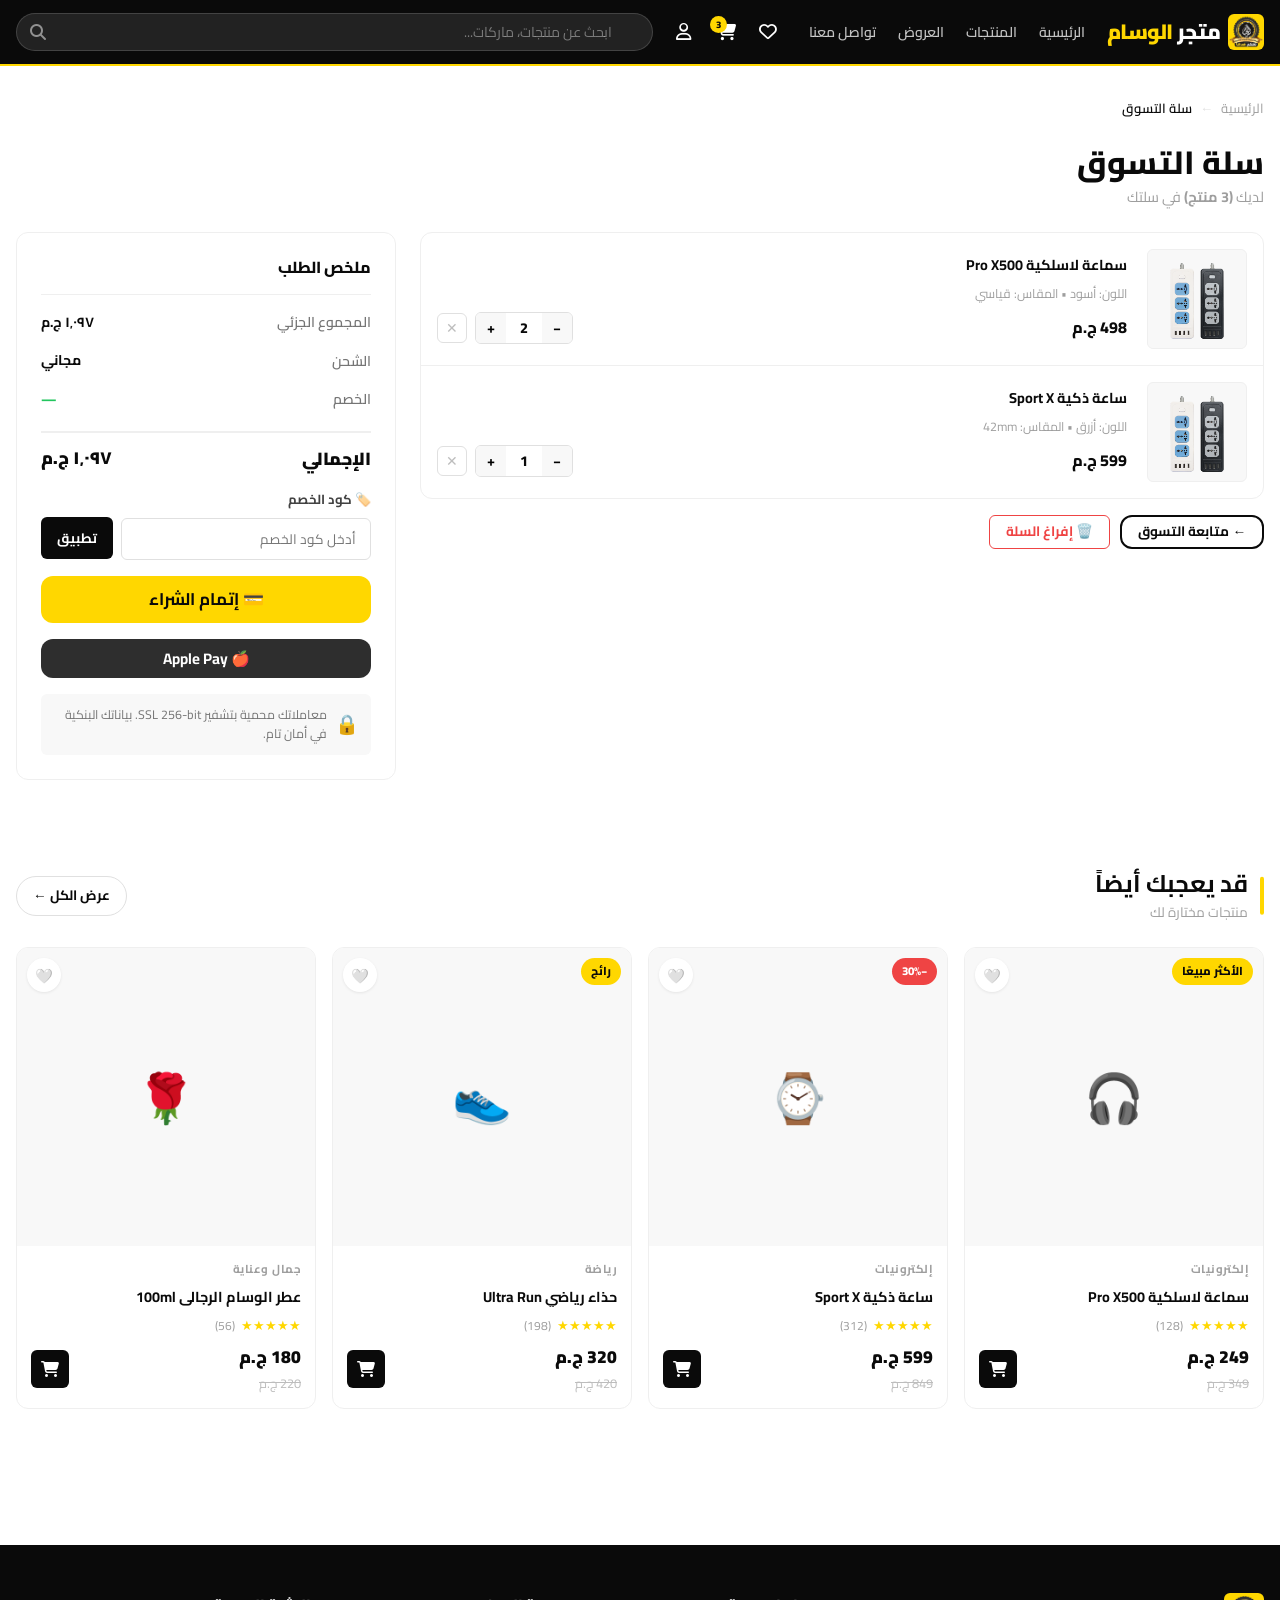
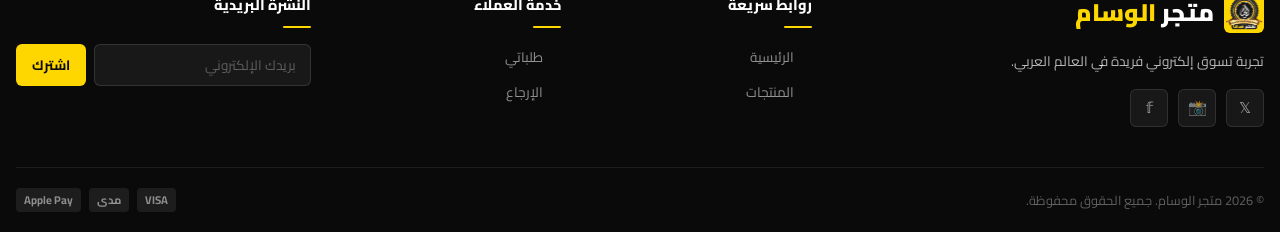
==== cart.html @ aad3b5bc "update" ====
<!DOCTYPE html>
<html lang="ar" dir="rtl">
<head>
  <meta charset="UTF-8" />
  <meta name="viewport" content="width=device-width, initial-scale=1.0" />
  <meta name="description" content="سلة التسوق - متجر الوسام" />
  <title>سلة التسوق | متجر الوسام</title>
  <link rel="preconnect" href="https://fonts.googleapis.com" />
  <link rel="preconnect" href="https://fonts.gstatic.com" crossorigin />
  <link href="https://fonts.googleapis.com/css2?family=Cairo:wght@400;600;700;800;900&display=swap" rel="stylesheet" />
  <!-- icons -->
  <link rel="stylesheet" href="https://cdnjs.cloudflare.com/ajax/libs/font-awesome/6.7.2/css/all.min.css">

  <link rel="stylesheet" href="css/style.css" />
</head>
<body>
<img src="./image/" alt="">

  <!-- NAVBAR -->
  <nav class="navbar" role="navigation" aria-label="التنقل الرئيسي">
    <div class="navbar-inner">
      <div class="navbar-row1">
        <button class="hamburger-btn" aria-label="فتح القائمة" aria-expanded="false"><span></span><span></span><span></span></button>
        <a href="index.html" class="navbar-logo"><div class="logo-icon"><img src="./image/ELWSAM-LOGO2020.png" alt=""></div><span class="logo-text">متجر <span>الوسام</span></span></a>
        <div class="navbar-links">
          <a href="index.html">الرئيسية</a>
          <a href="products.html">المنتجات</a>
          <a href="#">العروض</a>
          <a href="#">تواصل معنا</a>
        </div>
        <div class="navbar-actions">
          <a href="wishlist.html" class="nav-icon-btn" aria-label="المفضلة"><i class="far fa-heart"></i><span class="nav-badge wishlist-count" style="display:none">0</span></a>
          <a href="cart.html" class="nav-icon-btn" aria-label="السلة"><i class="fas fa-shopping-cart"></i><span class="nav-badge cart-count" style="display:none">0</span></a>
          <a href="login.html" class="nav-icon-btn" aria-label="حسابي"><i class="far fa-user"></i></a>
        </div>
      </div>
      <div class="navbar-row2">
        <div class="navbar-search">
          <div class="search-box">
            <input type="search" placeholder="ابحث عن منتجات، ماركات..." aria-label="بحث في المتجر" readonly />
            <button class="search-btn" aria-label="بحث"><i class="fas fa-search"></i></button>
          </div>
        </div>
      </div>
    </div>
  </nav>

  <div class="mobile-menu-overlay" aria-hidden="true"></div>
  <aside class="mobile-menu" role="dialog" aria-label="القائمة الجانبية">
    <button class="mobile-menu-close" aria-label="إغلاق القائمة">✕</button>
    <nav class="mobile-menu-links">
      <a href="index.html"><span class="link-icon">🏠</span>الرئيسية</a>
      <a href="products.html"><span class="link-icon">🛍️</span>جميع المنتجات</a>
      <div class="mobile-menu-divider"></div>
      <a href="#"><span class="link-icon">❤️</span>المفضلة</a>
      <a href="cart.html" class="active"><span class="link-icon"><i class="fas fa-shopping-cart"></i></span>سلة التسوق</a>
    </nav>
  </aside>

  <!-- MAIN -->
  <main>
    <div class="cart-page">
      <div class="container">

        <!-- Page Header -->
        <nav class="breadcrumb" aria-label="مسار التنقل">
          <a href="index.html">الرئيسية</a>
          <span aria-hidden="true">←</span>
          <span class="current">سلة التسوق</span>
        </nav>

        <div style="margin-bottom:24px;">
          <h1 style="font-size:clamp(1.3rem,4vw,2rem);margin-bottom:4px;">سلة التسوق</h1>
          <p style="color:var(--color-gray-500);font-size:0.9rem;" id="cart-heading-count">
            لديك <strong id="summary-count">0 منتج</strong> في سلتك
          </p>
        </div>

        <!-- Empty Cart (shown when cart is empty) -->
        <div id="empty-cart" class="empty-cart" style="display:none;">
          <div class="empty-icon"><i class="fas fa-shopping-cart"></i></div>
          <h3>سلتك فارغة!</h3>
          <p>لم تضف أي منتجات بعد. ابدأ التسوق الآن واملأ سلتك بأفضل المنتجات.</p>
          <a href="products.html" class="btn btn-primary btn-lg">🛍️ تسوق الآن</a>
        </div>

        <!-- Cart Content (shown when cart has items) -->
        <div id="cart-content" class="cart-layout" style="display:none;">

          <!-- Left: Items -->
          <div>

            <!-- Cart Items List -->
            <div class="cart-items" id="cart-items-list">
                <!-- منتج 1 -->
                <div class="cart-item" data-id="p1" data-unit-price="249">
                  <div class="cart-item-img">
                    <img src="./image/6.png" alt="سماعة لاسلكية Pro" style="width:100%; height:100%; object-fit:cover;">
                  </div>
                  <div class="cart-item-content">
                    <div class="cart-item-name">سماعة لاسلكية Pro X500</div>
                    <div class="cart-item-variant">اللون: أسود • المقاس: قياسي</div>
                    <div class="cart-item-bottom">
                      <div class="cart-item-price">498 ج.م</div>
                      <div class="cart-item-controls">
                        <div class="cart-qty">
                          <button class="cart-qty-btn" data-action="qty-minus" data-id="p1">−</button>
                          <span class="cart-qty-val">2</span>
                          <button class="cart-qty-btn" data-action="qty-plus" data-id="p1">+</button>
                        </div>
                        <button class="cart-remove-btn" data-action="remove-item" data-id="p1" title="إزالة">✕</button>
                      </div>
                    </div>
                  </div>
                </div>

                <!-- منتج 2 -->
                <div class="cart-item" data-id="p3" data-unit-price="599">
                  <div class="cart-item-img">
                    <img src="./image/6.png" alt="ساعة ذكية Sport X" style="width:100%; height:100%; object-fit:cover;">
                  </div>
                  <div class="cart-item-content">
                    <div class="cart-item-name">ساعة ذكية Sport X</div>
                    <div class="cart-item-variant">اللون: أزرق • المقاس: 42mm</div>
                    <div class="cart-item-bottom">
                      <div class="cart-item-price">599 ج.م</div>
                      <div class="cart-item-controls">
                        <div class="cart-qty">
                          <button class="cart-qty-btn" data-action="qty-minus" data-id="p3">−</button>
                          <span class="cart-qty-val">1</span>
                          <button class="cart-qty-btn" data-action="qty-plus" data-id="p3">+</button>
                        </div>
                        <button class="cart-remove-btn" data-action="remove-item" data-id="p3" title="إزالة">✕</button>
                      </div>
                    </div>
                  </div>
                </div>
            </div>

            <!-- Continue Shopping -->
            <div style="margin-top:16px;display:flex;gap:10px;flex-wrap:wrap;">
              <a href="products.html" class="btn btn-outline btn-sm">
                ← متابعة التسوق
              </a>
              <button class="btn btn-sm" style="border:1.5px solid var(--color-danger);color:var(--color-danger);border-radius:var(--radius-sm);" onclick="if(confirm('هل أنت متأكد من إفراغ السلة؟')){Store.cart=[];Store.saveCart();CartPage.render();}">
                🗑️ إفراغ السلة
              </button>
            </div>
          </div>

          <!-- Right: Summary -->
          <div class="cart-summary" aria-label="ملخص الطلب">
            <h2 class="cart-summary-title">ملخص الطلب</h2>

            <div class="summary-row">
              <span class="label">المجموع الجزئي</span>
              <span class="value" id="summary-subtotal">0 ج.م</span>
            </div>

            <div class="summary-row">
              <span class="label">الشحن</span>
              <span class="value" id="summary-shipping">25 ج.م</span>
            </div>

            <div class="summary-row discount">
              <span class="label">الخصم</span>
              <span class="value" id="summary-discount">—</span>
            </div>

            <div class="summary-row total">
              <span class="label">الإجمالي</span>
              <span class="value" id="summary-total">0 ج.م</span>
            </div>

            <!-- Coupon -->
            <div>
              <div style="font-size:0.82rem;font-weight:700;margin-bottom:8px;color:var(--color-gray-700);">
                🏷️ كود الخصم
              </div>
              <div class="coupon-box">
                <input type="text" placeholder="أدخل كود الخصم" aria-label="كود الخصم" />
                <button type="button" onclick="UI.showToast('تم تطبيق كود الخصم!','🏷️')">تطبيق</button>
              </div>
            </div>

            <!-- Checkout Button -->
            <a href="checkout.html" class="btn btn-primary btn-full btn-lg" style="text-align:center">
              💳 إتمام الشراء
            </a>

            <button class="btn btn-black btn-full" style="opacity:0.85;" onclick="UI.showToast('جاري التوجيه لـ Apple Pay...','')">
              🍎 Apple Pay
            </button>

            <!-- Security Note -->
            <div class="cart-guarantee">
              <span class="icon">🔒</span>
              <span>معاملاتك محمية بتشفير SSL 256-bit. بياناتك البنكية في أمان تام.</span>
            </div>

          </div><!-- /cart-summary -->
        </div><!-- /cart-content -->

        <!-- You Might Also Like -->
        <div class="page-section" style="margin-top:16px;">
          <div class="section-header">
            <div class="section-title">
              <h2>قد يعجبك أيضاً</h2>
              <p>منتجات مختارة لك</p>
            </div>
            <a href="products.html" class="view-all-btn">عرض الكل ←</a>
          </div>
          <div class="products-grid">
            <article class="product-card" data-product="p1" data-product-id="p1" data-product-name="سماعة لاسلكية Pro" data-product-price="249" data-product-emoji="🎧">
              <div class="product-image-wrap"><div class="product-img-placeholder">🎧</div><span class="product-badge badge-hot">الأكثر مبيعًا</span></div>
              <button class="product-wishlist" data-action="wishlist" data-product-id="p1">🤍</button>
              <div class="product-info">
                <span class="product-category-tag">إلكترونيات</span>
                <h3 class="product-name">سماعة لاسلكية Pro X500</h3>
                <div class="product-rating"><div class="stars">★★★★★</div><span class="rating-count">(128)</span></div>
                <div class="product-price-row">
                  <div class="price-group"><span class="price-current">249 ج.م</span><span class="price-original">349 ج.م</span></div>
                  <button class="add-to-cart-btn" data-action="add-to-cart"><i class="fas fa-shopping-cart"></i></button>
                </div>
              </div>
            </article>

            <article class="product-card" data-product="p3" data-product-id="p3" data-product-name="ساعة ذكية Sport X" data-product-price="599" data-product-emoji="⌚">
              <div class="product-image-wrap"><div class="product-img-placeholder">⌚</div><span class="product-badge badge-sale">−30%</span></div>
              <button class="product-wishlist" data-action="wishlist" data-product-id="p3">🤍</button>
              <div class="product-info">
                <span class="product-category-tag">إلكترونيات</span>
                <h3 class="product-name">ساعة ذكية Sport X</h3>
                <div class="product-rating"><div class="stars">★★★★★</div><span class="rating-count">(312)</span></div>
                <div class="product-price-row">
                  <div class="price-group"><span class="price-current">599 ج.م</span><span class="price-original">849 ج.م</span></div>
                  <button class="add-to-cart-btn" data-action="add-to-cart"><i class="fas fa-shopping-cart"></i></button>
                </div>
              </div>
            </article>

            <article class="product-card" data-product="p6" data-product-id="p6" data-product-name="حذاء رياضي Ultra" data-product-price="320" data-product-emoji="👟">
              <div class="product-image-wrap"><div class="product-img-placeholder">👟</div><span class="product-badge badge-hot">رائج</span></div>
              <button class="product-wishlist" data-action="wishlist" data-product-id="p6">🤍</button>
              <div class="product-info">
                <span class="product-category-tag">رياضة</span>
                <h3 class="product-name">حذاء رياضي Ultra Run</h3>
                <div class="product-rating"><div class="stars">★★★★★</div><span class="rating-count">(198)</span></div>
                <div class="product-price-row">
                  <div class="price-group"><span class="price-current">320 ج.م</span><span class="price-original">420 ج.م</span></div>
                  <button class="add-to-cart-btn" data-action="add-to-cart"><i class="fas fa-shopping-cart"></i></button>
                </div>
              </div>
            </article>

            <article class="product-card" data-product="p4" data-product-id="p4" data-product-name="عطر الوسام الرجالي" data-product-price="180" data-product-emoji="🌹">
              <div class="product-image-wrap"><div class="product-img-placeholder">🌹</div></div>
              <button class="product-wishlist" data-action="wishlist" data-product-id="p4">🤍</button>
              <div class="product-info">
                <span class="product-category-tag">جمال وعناية</span>
                <h3 class="product-name">عطر الوسام الرجالي 100ml</h3>
                <div class="product-rating"><div class="stars">★★★★★</div><span class="rating-count">(56)</span></div>
                <div class="product-price-row">
                  <div class="price-group"><span class="price-current">180 ج.م</span><span class="price-original">220 ج.م</span></div>
                  <button class="add-to-cart-btn" data-action="add-to-cart"><i class="fas fa-shopping-cart"></i></button>
                </div>
              </div>
            </article>
          </div>
        </div>

      </div><!-- /container -->
    </div><!-- /cart-page -->
  </main>

  <!-- FOOTER -->
  <footer class="footer" role="contentinfo">
    <div class="container">
      <div class="footer-grid">
        <div class="footer-brand">
          <div class="footer-logo">
            <div class="logo-icon"><img src="./image/ELWSAM-LOGO2020.png" alt=""></div>
            <span class="logo-text">متجر <span>الوسام</span></span>
          </div>
          <p class="footer-desc">تجربة تسوق إلكتروني فريدة في العالم العربي.</p>
          <div class="footer-socials">
            <a href="#" class="social-btn">𝕏</a>
            <a href="#" class="social-btn">📸</a>
            <a href="#" class="social-btn">𝕗</a>
          </div>
        </div>
        <div>
          <h3 class="footer-col-title">روابط سريعة</h3>
          <ul class="footer-links">
            <li><a href="index.html">الرئيسية</a></li>
            <li><a href="products.html">المنتجات</a></li>
          </ul>
        </div>
        <div>
          <h3 class="footer-col-title">خدمة العملاء</h3>
          <ul class="footer-links">
            <li><a href="#">طلباتي</a></li>
            <li><a href="#">الإرجاع</a></li>
          </ul>
        </div>
        <div>
          <h3 class="footer-col-title">النشرة البريدية</h3>
          <div class="footer-newsletter">
            <input type="email" placeholder="بريدك الإلكتروني" />
            <button type="button">اشترك</button>
          </div>
        </div>
      </div>
    </div>
    <div class="footer-bottom">
      <p>© 2026 متجر الوسام. جميع الحقوق محفوظة.</p>
      <div class="footer-payments">
        <span class="payment-icon">VISA</span>
        <span class="payment-icon">مدى</span>
        <span class="payment-icon">Apple Pay</span>
      </div>
    </div>
  </footer>

  <nav class="bottom-nav" aria-label="التنقل السفلي">
    <a href="index.html" aria-label="الرئيسية"><span class="icon">🏠</span>الرئيسية</a>
    <a href="products.html" aria-label="المنتجات"><span class="icon">🛍️</span>المنتجات</a>
    <a href="#" aria-label="بحث"><span class="icon"><i class="fas fa-search"></i></span>بحث</a>
    <a href="#" aria-label="المفضلة"><span class="icon">❤️</span>المفضلة</a>
    <a href="cart.html" class="active" aria-label="السلة">
      <span class="icon"><i class="fas fa-shopping-cart"></i></span>السلة
      <span class="bnav-badge cart-count" style="display:none">0</span>
    </a>
  </nav>

  <script src="js/main.js"></script>
</body>
</html>
---- css/style.css ----
/* ============================================
   متجر نور - Arabic E-Commerce Template
   Author: ThemeForest Ready
   Direction: RTL
   ============================================ */

/* ============ CSS Variables ============ */
:root {
  --color-primary: #FFD700;
  --color-primary-dark: #e6c200;
  --color-primary-light: #fff4b3;
  --color-black: #0a0a0a;
  --color-white: #ffffff;
  --color-gray-100: #f8f8f8;
  --color-gray-200: #efefef;
  --color-gray-300: #e0e0e0;
  --color-gray-400: #bdbdbd;
  --color-gray-500: #9e9e9e;
  --color-gray-600: #757575;
  --color-gray-700: #424242;
  --color-gray-800: #212121;
  --color-success: #22c55e;
  --color-danger: #ef4444;
  --color-warning: #f59e0b;

  --font-main: 'Cairo', 'Tajawal', sans-serif;

  --shadow-sm: 0 1px 3px rgba(0,0,0,0.08);
  --shadow-md: 0 4px 16px rgba(0,0,0,0.10);
  --shadow-lg: 0 8px 32px rgba(0,0,0,0.14);
  --shadow-xl: 0 16px 48px rgba(0,0,0,0.18);

  --radius-sm: 6px;
  --radius-md: 12px;
  --radius-lg: 20px;
  --radius-full: 999px;

  --transition: 0.25s cubic-bezier(0.4,0,0.2,1);
  --transition-fast: 0.15s ease;

  --navbar-height: 108px; /* mobile: row1(64) + row2(44) */
  --bottom-nav-height: 64px;
  --container-max: 1280px;
  --container-padding: 16px;
}

/* ============ Reset & Base ============ */
*, *::before, *::after {
  box-sizing: border-box;
  margin: 0;
  padding: 0;
}

html {
  direction: rtl;
  font-size: 16px;
  scroll-behavior: smooth;
  -webkit-text-size-adjust: 100%;
}

body {
  font-family: var(--font-main);
  background: var(--color-white);
  color: var(--color-black);
  line-height: 1.6;
  overflow-x: hidden;
  padding-bottom: var(--bottom-nav-height);
}

@media (min-width: 768px) {
  body {
    padding-bottom: 0;
  }
}

img {
  max-width: 100%;
  display: block;
}

a {
  text-decoration: none;
  color: inherit;
}

ul, ol {
  list-style: none;
}

button {
  cursor: pointer;
  border: none;
  background: none;
  font-family: var(--font-main);
}

input, select, textarea {
  font-family: var(--font-main);
  outline: none;
}

/* ============ Container ============ */
.container {
  width: 100%;
  max-width: var(--container-max);
  margin: 0 auto;
  padding: 0 var(--container-padding);
}

/* ============ Typography ============ */
h1 { font-size: clamp(1.6rem, 5vw, 2.8rem); font-weight: 800; line-height: 1.2; }
h2 { font-size: clamp(1.3rem, 4vw, 2rem); font-weight: 700; line-height: 1.3; }
h3 { font-size: clamp(1.1rem, 3vw, 1.4rem); font-weight: 700; }
h4 { font-size: 1rem; font-weight: 600; }

/* ============ Navbar ============ */
.navbar {
  position: sticky;
  top: 0;
  z-index: 100;
  background: var(--color-black);
  border-bottom: 2px solid var(--color-primary);
}

/* Two-row layout on mobile, single row on desktop */
.navbar-inner {
  width: 100%;
  max-width: var(--container-max);
  margin: 0 auto;
  padding: 0 var(--container-padding);
  display: flex;
  flex-wrap: wrap;
  align-items: center;
  gap: 0;
}

/* Row 1: hamburger + logo + actions */
.navbar-row1 {
  display: flex;
  align-items: center;
  width: 100%;
  height: var(--navbar-height);
  gap: 8px;
}

/* Row 2: search (mobile only) */
.navbar-row2 {
  display: flex;
  width: 100%;
  padding: 8px 0 10px;
}

@media (min-width: 768px) {
  .navbar-inner {
    flex-wrap: nowrap;
    height: var(--navbar-height);
    gap: 12px;
  }
  .navbar-row1 {
    width: auto;
    flex: 0 0 auto;
    height: auto;
    gap: 12px;
  }
  .navbar-row2 {
    flex: 1;
    padding: 0;
    min-width: 0;
  }
}

/* Logo */
.navbar-logo {
  display: flex;
  align-items: center;
  gap: 8px;
  flex-shrink: 0;
  margin-left: auto; /* push to center on mobile between hamburger and actions */
}

@media (min-width: 768px) {
  .navbar-logo { margin-left: 0; }
}

.navbar-logo .logo-icon {
  width: 36px;
  height: 36px;
  background: var(--color-primary);
  border-radius: var(--radius-sm);
  display: flex;
  align-items: center;
  justify-content: center;
  font-size: 1.2rem;
  flex-shrink: 0;
}

.navbar-logo .logo-text {
  font-size: 1.3rem;
  font-weight: 900;
  color: var(--color-white);
  letter-spacing: -0.5px;
  white-space: nowrap;
}

.navbar-logo .logo-text span {
  color: var(--color-primary);
}

/* Search */
.navbar-search {
  width: 100%;
  min-width: 0;
}

.search-box {
  position: relative;
  width: 100%;
}

.search-box input {
  width: 100%;
  height: 38px;
  background: rgba(255,255,255,0.1);
  border: 1.5px solid rgba(255,255,255,0.15);
  border-radius: var(--radius-full);
  color: var(--color-white);
  padding: 0 40px 0 16px;
  font-size: 0.88rem;
  font-family: var(--font-main);
  transition: var(--transition);
}

.search-box input::placeholder {
  color: rgba(255,255,255,0.4);
}

.search-box input:focus {
  border-color: var(--color-primary);
  background: rgba(255,215,0,0.08);
  outline: none;
}

.search-box .search-btn {
  position: absolute;
  left: 10px;
  top: 50%;
  transform: translateY(-50%);
  color: rgba(255,255,255,0.5);
  font-size: 1rem;
  transition: var(--transition-fast);
  padding: 4px;
  background: none;
  border: none;
  cursor: pointer;
  line-height: 1;
}

.search-box:focus-within .search-btn {
  color: var(--color-primary);
}

/* Navbar Actions */
.navbar-actions {
  display: flex;
  align-items: center;
  gap: 2px;
  flex-shrink: 0;
  margin-right: auto; /* align to end on mobile */
}

@media (min-width: 768px) {
  .navbar-actions {
    margin-right: 0;
    gap: 4px;
  }
}

.nav-icon-btn {
  width: 38px;
  height: 38px;
  display: flex;
  align-items: center;
  justify-content: center;
  border-radius: var(--radius-sm);
  color: var(--color-white);
  font-size: 1.1rem;
  position: relative;
  transition: var(--transition-fast);
}

.nav-icon-btn:hover {
  background: rgba(255,255,255,0.1);
  color: var(--color-primary);
}

.nav-badge {
  position: absolute;
  top: 3px;
  left: 3px;
  min-width: 17px;
  height: 17px;
  background: var(--color-primary);
  color: var(--color-black);
  border-radius: var(--radius-full);
  font-size: 0.6rem;
  font-weight: 800;
  display: flex;
  align-items: center;
  justify-content: center;
  padding: 0 3px;
}

/* Hamburger */
.hamburger-btn {
  width: 38px;
  height: 38px;
  display: flex;
  flex-direction: column;
  align-items: center;
  justify-content: center;
  gap: 5px;
  border-radius: var(--radius-sm);
  color: var(--color-white);
  transition: var(--transition-fast);
  flex-shrink: 0;
}

.hamburger-btn:hover {
  background: rgba(255,255,255,0.1);
}

.hamburger-btn span {
  display: block;
  width: 20px;
  height: 2px;
  background: currentColor;
  border-radius: 2px;
  transition: var(--transition);
  transform-origin: center;
}

.hamburger-btn.active span:nth-child(1) {
  transform: translateY(7px) rotate(45deg);
}
.hamburger-btn.active span:nth-child(2) {
  opacity: 0;
  transform: scaleX(0);
}
.hamburger-btn.active span:nth-child(3) {
  transform: translateY(-7px) rotate(-45deg);
}

/* Desktop nav links */
.navbar-links {
  display: none;
  flex-shrink: 0;
}

@media (min-width: 768px) {
  :root {
    --navbar-height: 64px; /* single row on desktop */
  }
  .navbar-links { display: flex; align-items: center; gap: 2px; }
  .navbar-links a { color: rgba(255,255,255,0.75); font-size: 0.88rem; font-weight: 600; padding: 6px 10px; border-radius: var(--radius-sm); transition: var(--transition-fast); white-space: nowrap; }
  .navbar-links a:hover, .navbar-links a.active { color: var(--color-primary); background: rgba(255,215,0,0.1); }
  .hamburger-btn { display: none; }
}

/* ============ Mobile Menu Overlay ============ */
.mobile-menu {
  display: block;
  position: fixed;
  top: 0;
  right: -100%;
  width: min(320px, 100vw);
  height: 100vh;
  background: var(--color-black);
  z-index: 200;
  transition: right var(--transition);
  padding: 80px 24px 32px;
  overflow-y: auto;
  box-shadow: var(--shadow-xl);
}

.mobile-menu.open {
  right: 0;
}

.mobile-menu-overlay {
  display: none;
  position: fixed;
  inset: 0;
  background: rgba(0,0,0,0.5);
  z-index: 199;
  backdrop-filter: blur(4px);
}

.mobile-menu-overlay.open {
  display: block;
}

.mobile-menu-close {
  position: absolute;
  top: 16px;
  right: 16px;
  width: 40px;
  height: 40px;
  display: flex;
  align-items: center;
  justify-content: center;
  color: var(--color-white);
  font-size: 1.3rem;
  border-radius: var(--radius-sm);
  transition: var(--transition-fast);
}

.mobile-menu-close:hover {
  background: rgba(255,255,255,0.1);
  color: var(--color-primary);
}

.mobile-menu-links {
  display: flex;
  flex-direction: column;
  gap: 4px;
}

.mobile-menu-links a {
  display: flex;
  align-items: center;
  gap: 12px;
  color: rgba(255,255,255,0.8);
  font-size: 1rem;
  font-weight: 600;
  padding: 14px 16px;
  border-radius: var(--radius-md);
  transition: var(--transition-fast);
  border: 1px solid transparent;
}

.mobile-menu-links a:hover,
.mobile-menu-links a.active {
  background: rgba(255,215,0,0.1);
  color: var(--color-primary);
  border-color: rgba(255,215,0,0.2);
}

.mobile-menu-links a .link-icon {
  width: 36px;
  height: 36px;
  background: rgba(255,255,255,0.05);
  border-radius: var(--radius-sm);
  display: flex;
  align-items: center;
  justify-content: center;
  font-size: 1rem;
}

.mobile-menu-divider {
  height: 1px;
  background: rgba(255,255,255,0.08);
  margin: 12px 0;
}

/* ============ Bottom Navigation (Mobile) ============ */
.bottom-nav {
  position: fixed;
  bottom: 0;
  right: 0;
  left: 0;
  height: var(--bottom-nav-height);
  background: var(--color-black);
  border-top: 2px solid var(--color-primary);
  display: flex;
  align-items: center;
  z-index: 90;
  padding: 0 8px;
}

.bottom-nav a {
  flex: 1;
  display: flex;
  flex-direction: column;
  align-items: center;
  justify-content: center;
  gap: 4px;
  color: rgba(255,255,255,0.5);
  font-size: 0.65rem;
  font-weight: 600;
  padding: 8px 4px;
  border-radius: var(--radius-sm);
  transition: var(--transition-fast);
  position: relative;
}

.bottom-nav a .icon {
  font-size: 1.2rem;
  line-height: 1;
}

.bottom-nav a.active,
.bottom-nav a:hover {
  color: var(--color-primary);
}

.bottom-nav a.active .icon {
  transform: scale(1.1);
}

.bottom-nav a .bnav-badge {
  position: absolute;
  top: 6px;
  left: 50%;
  transform: translateX(4px);
  min-width: 16px;
  height: 16px;
  background: var(--color-primary);
  color: var(--color-black);
  border-radius: var(--radius-full);
  font-size: 0.6rem;
  font-weight: 800;
  display: flex;
  align-items: center;
  justify-content: center;
  padding: 0 3px;
}

@media (min-width: 768px) {
  .bottom-nav { display: none; }
}

/* ============ Section Header ============ */
.section-header {
  display: flex;
  align-items: center;
  justify-content: space-between;
  margin-bottom: 24px;
  gap: 12px;
}

.section-title {
  position: relative;
  padding-right: 16px;
}

.section-title::before {
  content: '';
  position: absolute;
  right: 0;
  top: 50%;
  transform: translateY(-50%);
  width: 4px;
  height: 70%;
  background: var(--color-primary);
  border-radius: 4px;
}

.section-title h2 {
  font-size: clamp(1.1rem, 3.5vw, 1.5rem);
}

.section-title p {
  font-size: 0.85rem;
  color: var(--color-gray-500);
  margin-top: 2px;
}

.view-all-btn {
  display: inline-flex;
  align-items: center;
  gap: 6px;
  font-size: 0.85rem;
  font-weight: 700;
  color: var(--color-black);
  border: 1.5px solid var(--color-gray-300);
  padding: 8px 16px;
  border-radius: var(--radius-full);
  transition: var(--transition-fast);
  white-space: nowrap;
  flex-shrink: 0;
}

.view-all-btn:hover {
  background: var(--color-primary);
  border-color: var(--color-primary);
  color: var(--color-black);
}

/* ============ Buttons ============ */
.btn {
  display: inline-flex;
  align-items: center;
  justify-content: center;
  gap: 8px;
  padding: 12px 24px;
  border-radius: var(--radius-md);
  font-family: var(--font-main);
  font-weight: 700;
  font-size: 0.95rem;
  transition: var(--transition);
  cursor: pointer;
  border: none;
  line-height: 1;
}

.btn-primary {
  background: var(--color-primary);
  color: var(--color-black);
}

.btn-primary:hover {
  background: var(--color-primary-dark);
  transform: translateY(-1px);
  box-shadow: 0 4px 16px rgba(255,215,0,0.4);
}

.btn-black {
  background: var(--color-black);
  color: var(--color-white);
}

.btn-black:hover {
  background: var(--color-gray-800);
  transform: translateY(-1px);
  box-shadow: var(--shadow-md);
}

.btn-outline {
  background: transparent;
  color: var(--color-black);
  border: 2px solid var(--color-black);
}

.btn-outline:hover {
  background: var(--color-black);
  color: var(--color-white);
}

.btn-outline-white {
  background: transparent;
  color: var(--color-white);
  border: 2px solid rgba(255,255,255,0.4);
}

.btn-outline-white:hover {
  background: var(--color-white);
  color: var(--color-black);
  border-color: var(--color-white);
}

.btn-sm {
  padding: 8px 16px;
  font-size: 0.85rem;
}

.btn-lg {
  padding: 15px 32px;
  font-size: 1.05rem;
}

.btn-full {
  width: 100%;
}

.btn-icon {
  width: 44px;
  height: 44px;
  padding: 0;
  border-radius: var(--radius-sm);
}

/* ============ Hero Section ============ */
.hero {
  background: var(--color-black);
  min-height: min(520px, 85vw);
  display: flex;
  align-items: stretch;
  position: relative;
  overflow: hidden;
}

.hero-bg-pattern {
  position: absolute;
  inset: 0;
  background-image:
    radial-gradient(circle at 20% 50%, rgba(255,215,0,0.12) 0%, transparent 50%),
    radial-gradient(circle at 80% 20%, rgba(255,215,0,0.06) 0%, transparent 40%);
  pointer-events: none;
}

.hero-grid-overlay {
  position: absolute;
  inset: 0;
  background-image:
    linear-gradient(rgba(255,255,255,0.03) 1px, transparent 1px),
    linear-gradient(90deg, rgba(255,255,255,0.03) 1px, transparent 1px);
  background-size: 40px 40px;
  pointer-events: none;
}

.hero-inner {
  display: flex;
  flex-direction: column;
  width: 100%;
  position: relative;
  z-index: 2;
}

.hero-content {
  padding: 48px var(--container-padding) 32px;
  flex: 1;
  display: flex;
  flex-direction: column;
  justify-content: center;
  max-width: var(--container-max);
  margin: 0 auto;
  width: 100%;
}

.hero-badge {
  display: inline-flex;
  align-items: center;
  gap: 6px;
  background: rgba(255,215,0,0.15);
  color: var(--color-primary);
  border: 1px solid rgba(255,215,0,0.3);
  padding: 6px 14px;
  border-radius: var(--radius-full);
  font-size: 0.8rem;
  font-weight: 700;
  margin-bottom: 20px;
  width: fit-content;
}

.hero-title {
  color: var(--color-white);
  margin-bottom: 16px;
}

.hero-title .highlight {
  color: var(--color-primary);
  position: relative;
}

.hero-subtitle {
  color: rgba(255,255,255,0.6);
  font-size: clamp(0.9rem, 2.5vw, 1.1rem);
  margin-bottom: 32px;
  max-width: 500px;
  line-height: 1.7;
}

.hero-actions {
  display: flex;
  gap: 12px;
  flex-wrap: wrap;
}

.hero-stats {
  display: flex;
  gap: 24px;
  padding: 20px var(--container-padding) 24px;
  border-top: 1px solid rgba(255,255,255,0.08);
  max-width: var(--container-max);
  margin: 0 auto;
  width: 100%;
}

.hero-stat {
  display: flex;
  flex-direction: column;
  gap: 2px;
}

.hero-stat .stat-num {
  font-size: 1.4rem;
  font-weight: 900;
  color: var(--color-primary);
  line-height: 1;
}

.hero-stat .stat-label {
  font-size: 0.75rem;
  color: rgba(255,255,255,0.5);
  font-weight: 600;
}

@media (min-width: 768px) {
  .hero {
    min-height: 560px;
  }

  .hero-inner {
    flex-direction: row;
    align-items: center;
  }

  .hero-content {
    padding: 80px 48px;
    flex: 1;
  }

  .hero-image-side {
    flex: 0 0 45%;
    display: flex;
    align-items: center;
    justify-content: center;
    padding: 40px;
  }

  .hero-stats {
    flex-direction: column;
    border-top: none;
    border-right: 1px solid rgba(255,255,255,0.08);
    padding: 40px 32px;
    gap: 32px;
    flex: 0 0 180px;
  }
}

/* Hero Image Placeholder */
.hero-img-placeholder {
  width: 100%;
  max-width: 400px;
  aspect-ratio: 1;
  background: rgba(255,255,255,0.04);
  border-radius: var(--radius-lg);
  border: 1px solid rgba(255,255,255,0.08);
  display: flex;
  align-items: center;
  justify-content: center;
  font-size: 5rem;
  position: relative;
  overflow: hidden;
}

.hero-img-placeholder::before {
  content: '';
  position: absolute;
  inset: 0;
  background: radial-gradient(circle at center, rgba(255,215,0,0.1), transparent 70%);
}

/* ============ Promo Banner ============ */
.promo-banner {
  background: var(--color-primary);
  padding: 10px var(--container-padding);
  text-align: center;
  font-size: 0.82rem;
  font-weight: 700;
  color: var(--color-black);
  display: flex;
  align-items: center;
  justify-content: center;
  gap: 8px;
  position: relative;
  overflow: hidden;
}

.promo-banner .close-promo {
  position: absolute;
  left: 16px;
  font-size: 0.9rem;
  opacity: 0.6;
  cursor: pointer;
  background: none;
  border: none;
  color: var(--color-black);
  padding: 4px;
  line-height: 1;
}

.promo-banner .close-promo:hover { opacity: 1; }

/* ============ Categories ============ */
.categories-section {
  padding: 48px 0;
}

.categories-grid {
  display: grid;
  grid-template-columns: repeat(2, 1fr);
  gap: 12px;
}

@media (min-width: 480px) {
  .categories-grid {
    grid-template-columns: repeat(3, 1fr);
  }
}

@media (min-width: 768px) {
  .categories-grid {
    grid-template-columns: repeat(4, 1fr);
    gap: 16px;
  }
}

@media (min-width: 1024px) {
  .categories-grid {
    grid-template-columns: repeat(6, 1fr);
  }
}

.category-card {
  background: var(--color-gray-100);
  border-radius: var(--radius-md);
  padding: 20px 12px;
  text-align: center;
  cursor: pointer;
  transition: var(--transition);
  border: 2px solid transparent;
  display: flex;
  flex-direction: column;
  align-items: center;
  gap: 10px;
  text-decoration: none;
  color: inherit;
}

.category-card:hover {
  border-color: var(--color-primary);
  background: var(--color-primary-light);
  transform: translateY(-2px);
  box-shadow: var(--shadow-md);
}

.category-card.active {
  border-color: var(--color-primary);
  background: var(--color-primary);
}

.category-card.active .cat-name {
  color: var(--color-black);
}

.cat-icon {
  width: 200px;
  height: 200px;
  background: var(--color-white);
  border-radius: var(--radius-md);
  display: flex;
  align-items: center;
  justify-content: center;
  font-size: 1.6rem;
  box-shadow: var(--shadow-sm);
  transition: var(--transition);
}

.category-card:hover .cat-icon {
  transform: scale(1.1);
}

.cat-name {
  font-size: 0.82rem;
  font-weight: 700;
  color: var(--color-gray-700);
}

.cat-count {
  font-size: 0.72rem;
  color: var(--color-gray-500);
  font-weight: 600;
}

/* ============ Product Card ============ */
.product-card {
  background: var(--color-white);
  border-radius: var(--radius-md);
  overflow: hidden;
  border: 1.5px solid var(--color-gray-200);
  transition: var(--transition);
  position: relative;
  display: flex;
  flex-direction: column;
}

.product-card:hover {
  border-color: var(--color-primary);
  box-shadow: var(--shadow-lg);
  transform: translateY(-3px);
}

.product-image-wrap {
  position: relative;
  overflow: hidden;
  background: var(--color-gray-100);
  aspect-ratio: 1 / 1;
}

.product-image-wrap img,
.product-img-placeholder {
  width: 100%;
  height: 100%;
  object-fit: cover;
  transition: transform 0.4s ease;
}

.product-img-placeholder {
  display: flex;
  align-items: center;
  justify-content: center;
  font-size: 3rem;
  background: var(--color-gray-100);
}

.product-card:hover .product-img-placeholder {
  transform: scale(1.05);
}

.product-badge {
  position: absolute;
  top: 10px;
  right: 10px;
  padding: 4px 10px;
  border-radius: var(--radius-full);
  font-size: 0.72rem;
  font-weight: 800;
  z-index: 2;
}

.badge-sale {
  background: var(--color-danger);
  color: white;
}

.badge-new {
  background: var(--color-success);
  color: white;
}

.badge-hot {
  background: var(--color-primary);
  color: var(--color-black);
}

.product-wishlist {
  position: absolute;
  top: 10px;
  left: 10px;
  width: 34px;
  height: 34px;
  background: var(--color-white);
  border-radius: var(--radius-full);
  display: flex;
  align-items: center;
  justify-content: center;
  font-size: 0.9rem;
  box-shadow: var(--shadow-sm);
  border: none;
  cursor: pointer;
  transition: var(--transition-fast);
  z-index: 2;
}

.product-wishlist:hover,
.product-wishlist.active {
  background: var(--color-danger);
  color: var(--color-white);
}

.product-info {
  padding: 14px;
  display: flex;
  flex-direction: column;
  gap: 8px;
  flex: 1;
}

.product-category-tag {
  font-size: 0.72rem;
  font-weight: 700;
  color: var(--color-gray-500);
  text-transform: uppercase;
  letter-spacing: 0.5px;
}

.product-name {
  font-size: 0.9rem;
  font-weight: 700;
  color: var(--color-black);
  line-height: 1.4;
  display: -webkit-box;
  -webkit-line-clamp: 2;
  -webkit-box-orient: vertical;
  overflow: hidden;
}

.product-rating {
  display: flex;
  align-items: center;
  gap: 6px;
}

.stars {
  display: flex;
  gap: 2px;
  color: var(--color-primary);
  font-size: 0.8rem;
}

.rating-count {
  font-size: 0.75rem;
  color: var(--color-gray-500);
}

.product-price-row {
  display: flex;
  align-items: center;
  justify-content: space-between;
  gap: 8px;
  margin-top: auto;
}

.price-group {
  display: flex;
  flex-direction: column;
  gap: 2px;
}

.price-current {
  font-size: 1.1rem;
  font-weight: 900;
  color: var(--color-black);
}

.price-original {
  font-size: 0.8rem;
  color: var(--color-gray-400);
  text-decoration: line-through;
}

.add-to-cart-btn {
  width: 38px;
  height: 38px;
  background: var(--color-black);
  color: var(--color-white);
  border-radius: var(--radius-sm);
  display: flex;
  align-items: center;
  justify-content: center;
  font-size: 1rem;
  border: none;
  cursor: pointer;
  transition: var(--transition-fast);
  flex-shrink: 0;
}

.add-to-cart-btn:hover {
  background: var(--color-primary);
  color: var(--color-black);
  transform: scale(1.05);
}

/* Products Grid */
.products-grid {
  display: grid;
  grid-template-columns: repeat(2, 1fr);
  gap: 12px;
}

@media (min-width: 640px) {
  .products-grid {
    grid-template-columns: repeat(3, 1fr);
    gap: 16px;
  }
}

@media (min-width: 1024px) {
  .products-grid {
    grid-template-columns: repeat(4, 1fr);
  }
}

/* ============ Featured Products Section ============ */
.featured-section {
  padding: 48px 0;
  background: var(--color-gray-100);
}

/* ============ Offers Section ============ */
.offers-section {
  padding: 48px 0;
}

.offers-grid {
  display: grid;
  grid-template-columns: 1fr;
  gap: 16px;
}

@media (min-width: 768px) {
  .offers-grid {
    grid-template-columns: repeat(2, 1fr);
  }
}

@media (min-width: 1024px) {
  .offers-grid {
    grid-template-columns: repeat(3, 1fr);
  }
}

.offer-card {
  border-radius: var(--radius-lg);
  padding: 32px 24px;
  position: relative;
  overflow: hidden;
  min-height: 180px;
  display: flex;
  flex-direction: column;
  justify-content: flex-end;
}

.offer-card.offer-dark {
  background: var(--color-black);
  color: var(--color-white);
}

.offer-card.offer-yellow {
  background: var(--color-primary);
  color: var(--color-black);
}

.offer-card.offer-light {
  background: var(--color-gray-100);
  color: var(--color-black);
  border: 1.5px solid var(--color-gray-200);
}

.offer-card .offer-emoji {
  position: absolute;
  left: 20px;
  top: 50%;
  transform: translateY(-50%);
  font-size: 4rem;
  opacity: 0.25;
}

.offer-card .offer-tag {
  font-size: 0.75rem;
  font-weight: 700;
  text-transform: uppercase;
  letter-spacing: 1px;
  opacity: 0.7;
  margin-bottom: 6px;
}

.offer-card .offer-title {
  font-size: 1.1rem;
  font-weight: 800;
  line-height: 1.3;
  margin-bottom: 16px;
}

.offer-card .offer-discount {
  font-size: 2rem;
  font-weight: 900;
  line-height: 1;
  margin-bottom: 8px;
}

/* ============ Banner Strip ============ */
.banner-strip {
  background: var(--color-black);
  padding: 24px var(--container-padding);
}

.banner-strip-inner {
  display: flex;
  flex-wrap: wrap;
  gap: 20px;
  justify-content: center;
  max-width: var(--container-max);
  margin: 0 auto;
}

.strip-item {
  display: flex;
  align-items: center;
  gap: 10px;
  color: rgba(255,255,255,0.8);
}

.strip-item .strip-icon {
  width: 40px;
  height: 40px;
  background: rgba(255,215,0,0.1);
  border: 1px solid rgba(255,215,0,0.2);
  border-radius: var(--radius-sm);
  display: flex;
  align-items: center;
  justify-content: center;
  font-size: 1.1rem;
  color: var(--color-primary);
  flex-shrink: 0;
}

.strip-item .strip-text strong {
  display: block;
  font-size: 0.85rem;
  font-weight: 700;
  color: var(--color-white);
}

.strip-item .strip-text span {
  font-size: 0.75rem;
  color: rgba(255,255,255,0.5);
}

/* ============ Footer ============ */
.footer {
  background: var(--color-black);
  color: rgba(255,255,255,0.7);
  padding-top: 48px;
}

.footer-grid {
  display: grid;
  grid-template-columns: 1fr;
  gap: 32px;
  padding-bottom: 40px;
  border-bottom: 1px solid rgba(255,255,255,0.08);
}

@media (min-width: 640px) {
  .footer-grid {
    grid-template-columns: repeat(2, 1fr);
  }
}

@media (min-width: 1024px) {
  .footer-grid {
    grid-template-columns: 2fr 1fr 1fr 1fr;
    gap: 48px;
  }
}

.footer-brand {
  display: flex;
  flex-direction: column;
  gap: 16px;
}

.footer-logo {
  display: flex;
  align-items: center;
  gap: 10px;
}

.footer-logo .logo-icon {
  width: 40px;
  height: 40px;
  background: var(--color-primary);
  border-radius: var(--radius-sm);
  display: flex;
  align-items: center;
  justify-content: center;
  font-size: 1.3rem;
}

.footer-logo .logo-text {
  font-size: 1.5rem;
  font-weight: 900;
  color: var(--color-white);
}

.footer-logo .logo-text span {
  color: var(--color-primary);
}

.footer-desc {
  font-size: 0.85rem;
  line-height: 1.8;
  max-width: 300px;
}

.footer-socials {
  display: flex;
  gap: 10px;
}

.social-btn {
  width: 38px;
  height: 38px;
  border-radius: var(--radius-sm);
  background: rgba(255,255,255,0.06);
  border: 1px solid rgba(255,255,255,0.1);
  display: flex;
  align-items: center;
  justify-content: center;
  color: rgba(255,255,255,0.6);
  font-size: 0.95rem;
  transition: var(--transition-fast);
}

.social-btn:hover {
  background: var(--color-primary);
  color: var(--color-black);
  border-color: var(--color-primary);
}

.footer-col-title {
  font-size: 0.9rem;
  font-weight: 800;
  color: var(--color-white);
  margin-bottom: 16px;
  position: relative;
  padding-bottom: 12px;
}

.footer-col-title::after {
  content: '';
  position: absolute;
  bottom: 0;
  right: 0;
  width: 28px;
  height: 2px;
  background: var(--color-primary);
  border-radius: 2px;
}

.footer-links {
  display: flex;
  flex-direction: column;
  gap: 10px;
}

.footer-links a {
  font-size: 0.85rem;
  color: rgba(255,255,255,0.55);
  transition: var(--transition-fast);
  display: inline-flex;
  align-items: center;
  gap: 6px;
}

.footer-links a::before {
  content: '←';
  font-size: 0.75rem;
  opacity: 0;
  transform: translateX(6px);
  transition: var(--transition-fast);
}

.footer-links a:hover {
  color: var(--color-primary);
  padding-right: 4px;
}

.footer-links a:hover::before {
  opacity: 1;
  transform: translateX(0);
}

.footer-newsletter {
  display: flex;
  gap: 8px;
}

.footer-newsletter input {
  flex: 1;
  height: 42px;
  background: rgba(255,255,255,0.06);
  border: 1px solid rgba(255,255,255,0.12);
  border-radius: var(--radius-sm);
  color: var(--color-white);
  padding: 0 14px;
  font-size: 0.85rem;
  transition: var(--transition-fast);
}

.footer-newsletter input::placeholder {
  color: rgba(255,255,255,0.3);
}

.footer-newsletter input:focus {
  border-color: var(--color-primary);
}

.footer-newsletter button {
  height: 42px;
  padding: 0 16px;
  background: var(--color-primary);
  color: var(--color-black);
  border-radius: var(--radius-sm);
  font-weight: 700;
  font-size: 0.85rem;
  transition: var(--transition-fast);
  white-space: nowrap;
}

.footer-newsletter button:hover {
  background: var(--color-primary-dark);
}

.footer-bottom {
  padding: 20px var(--container-padding);
  display: flex;
  align-items: center;
  justify-content: space-between;
  flex-wrap: wrap;
  gap: 12px;
}

.footer-bottom p {
  font-size: 0.8rem;
  color: rgba(255,255,255,0.35);
}

.footer-payments {
  display: flex;
  gap: 8px;
}

.payment-icon {
  height: 24px;
  padding: 3px 8px;
  background: rgba(255,255,255,0.08);
  border-radius: 4px;
  font-size: 0.7rem;
  font-weight: 700;
  color: rgba(255,255,255,0.5);
  display: flex;
  align-items: center;
}

/* ============ Page: Products ============ */
.products-page {
  padding: 32px 0 48px;
}

.products-page-header {
  margin-bottom: 24px;
}

.products-page-header h1 {
  font-size: clamp(1.3rem, 4vw, 2rem);
  margin-bottom: 6px;
}

.products-page-header p {
  color: var(--color-gray-500);
  font-size: 0.9rem;
}

.products-layout {
  display: grid;
  grid-template-columns: 1fr;
  gap: 24px;
}

@media (min-width: 768px) {
  .products-layout {
    grid-template-columns: 260px 1fr;
  }
}

/* Filter Sidebar */
.filter-sidebar {
  display: none;
  flex-direction: column;
  gap: 24px;
}

.filter-sidebar.open {
  display: flex;
}

@media (min-width: 768px) {
  .filter-sidebar {
    display: flex;
  }
}

.filter-box {
  background: var(--color-white);
  border: 1.5px solid var(--color-gray-200);
  border-radius: var(--radius-md);
  padding: 20px;
}

.filter-box-title {
  font-size: 0.9rem;
  font-weight: 800;
  margin-bottom: 16px;
  padding-bottom: 12px;
  border-bottom: 1.5px solid var(--color-gray-200);
  display: flex;
  align-items: center;
  justify-content: space-between;
}

.filter-box-title .clear-btn {
  font-size: 0.75rem;
  color: var(--color-primary);
  font-weight: 700;
  cursor: pointer;
  background: none;
  border: none;
}

.filter-checkboxes {
  display: flex;
  flex-direction: column;
  gap: 12px;
}

.filter-checkbox-item {
  display: flex;
  align-items: center;
  gap: 10px;
  cursor: pointer;
}

.filter-checkbox-item input[type="checkbox"] {
  width: 18px;
  height: 18px;
  accent-color: var(--color-primary);
  cursor: pointer;
}

.filter-checkbox-item label {
  font-size: 0.85rem;
  font-weight: 600;
  color: var(--color-gray-700);
  cursor: pointer;
  flex: 1;
}

.filter-checkbox-item .filter-count {
  font-size: 0.75rem;
  color: var(--color-gray-400);
}

/* Price Range */
.price-range-display {
  display: flex;
  justify-content: space-between;
  margin-bottom: 12px;
  font-size: 0.85rem;
  font-weight: 700;
}

.price-range-display span {
  background: var(--color-gray-100);
  padding: 4px 10px;
  border-radius: var(--radius-sm);
}

.price-slider {
  width: 100%;
  height: 4px;
  background: var(--color-gray-200);
  border-radius: 4px;
  outline: none;
  -webkit-appearance: none;
  accent-color: var(--color-primary);
  cursor: pointer;
}

/* Toolbar */
.products-toolbar {
  display: flex;
  align-items: center;
  justify-content: space-between;
  gap: 12px;
  margin-bottom: 20px;
  flex-wrap: wrap;
}

.toolbar-results {
  font-size: 0.85rem;
  color: var(--color-gray-500);
  font-weight: 600;
}

.toolbar-right {
  display: flex;
  align-items: center;
  gap: 10px;
}

.filter-toggle-btn {
  display: flex;
  align-items: center;
  gap: 6px;
  padding: 8px 14px;
  background: var(--color-white);
  border: 1.5px solid var(--color-gray-300);
  border-radius: var(--radius-sm);
  font-size: 0.85rem;
  font-weight: 700;
  cursor: pointer;
  transition: var(--transition-fast);
}

.filter-toggle-btn:hover {
  border-color: var(--color-primary);
}

@media (min-width: 768px) {
  .filter-toggle-btn { display: none; }
}

.sort-select {
  padding: 8px 14px;
  background: var(--color-white);
  border: 1.5px solid var(--color-gray-300);
  border-radius: var(--radius-sm);
  font-size: 0.85rem;
  font-weight: 600;
  cursor: pointer;
  color: var(--color-black);
  transition: var(--transition-fast);
}

.sort-select:focus {
  border-color: var(--color-primary);
}

.view-toggle {
  display: flex;
  border: 1.5px solid var(--color-gray-300);
  border-radius: var(--radius-sm);
  overflow: hidden;
}

.view-btn {
  padding: 8px 10px;
  background: var(--color-white);
  font-size: 0.9rem;
  cursor: pointer;
  transition: var(--transition-fast);
  border: none;
}

.view-btn.active {
  background: var(--color-black);
  color: var(--color-white);
}

/* Pagination */
.pagination {
  display: flex;
  align-items: center;
  justify-content: center;
  gap: 6px;
  margin-top: 40px;
  flex-wrap: wrap;
}

.page-btn {
  width: 40px;
  height: 40px;
  display: flex;
  align-items: center;
  justify-content: center;
  border-radius: var(--radius-sm);
  font-size: 0.9rem;
  font-weight: 700;
  cursor: pointer;
  border: 1.5px solid var(--color-gray-300);
  background: var(--color-white);
  color: var(--color-gray-700);
  transition: var(--transition-fast);
}

.page-btn:hover {
  border-color: var(--color-primary);
  background: var(--color-primary-light);
}

.page-btn.active {
  background: var(--color-black);
  color: var(--color-white);
  border-color: var(--color-black);
}

.page-btn.page-prev,
.page-btn.page-next {
  width: auto;
  padding: 0 14px;
  font-size: 0.85rem;
}

/* ============ Page: Product Detail ============ */
.product-detail-page {
  padding: 32px 0 64px;
}

.breadcrumb {
  display: flex;
  align-items: center;
  gap: 8px;
  font-size: 0.82rem;
  color: var(--color-gray-500);
  margin-bottom: 24px;
  flex-wrap: wrap;
}

.breadcrumb a {
  color: var(--color-gray-500);
  transition: var(--transition-fast);
}

.breadcrumb a:hover {
  color: var(--color-primary);
}

.breadcrumb span {
  color: var(--color-gray-300);
}

.breadcrumb .current {
  color: var(--color-black);
  font-weight: 600;
}

.product-detail-grid {
  display: grid;
  grid-template-columns: 1fr;
  gap: 32px;
}

@media (min-width: 768px) {
  .product-detail-grid {
    grid-template-columns: 1fr 1fr;
    align-items: start;
  }
}

@media (min-width: 1024px) {
  .product-detail-grid {
    grid-template-columns: 55% 1fr;
    gap: 48px;
  }
}

/* Product Gallery */
.product-gallery {
  display: flex;
  flex-direction: column;
  gap: 12px;
}

.gallery-main {
  aspect-ratio: 1;
  background: var(--color-gray-100);
  border-radius: var(--radius-lg);
  overflow: hidden;
  border: 1.5px solid var(--color-gray-200);
  display: flex;
  align-items: center;
  justify-content: center;
  font-size: 6rem;
  position: relative;
}

.gallery-thumbs {
  display: flex;
  gap: 8px;
  overflow-x: auto;
  padding-bottom: 4px;
}

.gallery-thumb {
  flex: 0 0 70px;
  height: 70px;
  background: var(--color-gray-100);
  border-radius: var(--radius-sm);
  border: 2px solid transparent;
  cursor: pointer;
  display: flex;
  align-items: center;
  justify-content: center;
  font-size: 1.5rem;
  overflow: hidden;
  transition: var(--transition-fast);
}

.gallery-thumb.active {
  border-color: var(--color-primary);
}

.gallery-thumb:hover {
  border-color: var(--color-gray-400);
}

/* Product Info Panel */
.product-info-panel {
  display: flex;
  flex-direction: column;
  gap: 20px;
}

.product-info-panel .category-tag {
  display: inline-flex;
  align-items: center;
  gap: 6px;
  background: var(--color-gray-100);
  color: var(--color-gray-600);
  padding: 5px 12px;
  border-radius: var(--radius-full);
  font-size: 0.78rem;
  font-weight: 700;
}

.product-info-panel .product-title {
  font-size: clamp(1.3rem, 4vw, 1.9rem);
  font-weight: 800;
  line-height: 1.25;
}

.product-info-panel .rating-row {
  display: flex;
  align-items: center;
  gap: 12px;
  flex-wrap: wrap;
}

.product-info-panel .rating-row .stars {
  font-size: 1rem;
}

.product-info-panel .rating-row .rating-num {
  font-size: 0.85rem;
  font-weight: 700;
}

.product-info-panel .rating-row .review-count {
  font-size: 0.82rem;
  color: var(--color-gray-500);
  text-decoration: underline;
  cursor: pointer;
}

.price-section {
  display: flex;
  align-items: center;
  gap: 16px;
  flex-wrap: wrap;
}

.price-section .price-main {
  font-size: 2rem;
  font-weight: 900;
  color: var(--color-black);
}

.price-section .price-old {
  font-size: 1.1rem;
  color: var(--color-gray-400);
  text-decoration: line-through;
}

.price-section .discount-tag {
  background: var(--color-primary);
  color: var(--color-black);
  padding: 4px 10px;
  border-radius: var(--radius-full);
  font-size: 0.8rem;
  font-weight: 800;
}

.product-divider {
  height: 1px;
  background: var(--color-gray-200);
}

/* Variants */
.variant-label {
  font-size: 0.85rem;
  font-weight: 800;
  margin-bottom: 10px;
}

.color-options {
  display: flex;
  gap: 10px;
  flex-wrap: wrap;
}

.color-option {
  width: 32px;
  height: 32px;
  border-radius: var(--radius-full);
  border: 2px solid transparent;
  cursor: pointer;
  transition: var(--transition-fast);
  position: relative;
}

.color-option.active,
.color-option:hover {
  border-color: var(--color-black);
  transform: scale(1.15);
}

.size-options {
  display: flex;
  gap: 8px;
  flex-wrap: wrap;
}

.size-option {
  min-width: 44px;
  height: 44px;
  padding: 0 12px;
  border: 2px solid var(--color-gray-300);
  border-radius: var(--radius-sm);
  font-size: 0.85rem;
  font-weight: 700;
  cursor: pointer;
  background: var(--color-white);
  transition: var(--transition-fast);
  display: flex;
  align-items: center;
  justify-content: center;
}

.size-option.active {
  border-color: var(--color-black);
  background: var(--color-black);
  color: var(--color-white);
}

.size-option:hover:not(.active) {
  border-color: var(--color-primary);
}

.size-option.disabled {
  opacity: 0.35;
  cursor: not-allowed;
  text-decoration: line-through;
}

/* Quantity */
.qty-selector {
  display: flex;
  align-items: center;
  border: 2px solid var(--color-gray-300);
  border-radius: var(--radius-md);
  overflow: hidden;
  width: fit-content;
}

.qty-btn {
  width: 44px;
  height: 44px;
  display: flex;
  align-items: center;
  justify-content: center;
  font-size: 1.1rem;
  font-weight: 700;
  cursor: pointer;
  background: var(--color-gray-100);
  border: none;
  transition: var(--transition-fast);
  color: var(--color-black);
}

.qty-btn:hover {
  background: var(--color-primary);
}

.qty-value {
  min-width: 56px;
  text-align: center;
  font-size: 1rem;
  font-weight: 800;
  border: none;
  background: var(--color-white);
  color: var(--color-black);
}

/* Action Buttons */
.detail-actions {
  display: flex;
  gap: 10px;
  flex-wrap: wrap;
}

.detail-actions .btn-primary {
  flex: 1;
  min-width: 0;
}

.detail-actions .wishlist-btn-lg {
  width: 52px;
  height: 52px;
  border: 2px solid var(--color-gray-300);
  border-radius: var(--radius-md);
  display: flex;
  align-items: center;
  justify-content: center;
  font-size: 1.2rem;
  cursor: pointer;
  background: var(--color-white);
  transition: var(--transition-fast);
  flex-shrink: 0;
}

.detail-actions .wishlist-btn-lg:hover {
  border-color: var(--color-danger);
  color: var(--color-danger);
}

/* Product Tabs */
.product-tabs {
  margin-top: 48px;
}

.tabs-header {
  display: flex;
  border-bottom: 2px solid var(--color-gray-200);
  overflow-x: auto;
}

.tab-btn {
  padding: 12px 20px;
  font-size: 0.9rem;
  font-weight: 700;
  color: var(--color-gray-500);
  cursor: pointer;
  background: none;
  border: none;
  border-bottom: 2px solid transparent;
  margin-bottom: -2px;
  transition: var(--transition-fast);
  white-space: nowrap;
}

.tab-btn.active {
  color: var(--color-black);
  border-bottom-color: var(--color-primary);
}

.tab-btn:hover:not(.active) {
  color: var(--color-black);
}

.tab-content {
  display: none;
  padding: 24px 0;
}

.tab-content.active {
  display: block;
}

.tab-content p {
  font-size: 0.9rem;
  line-height: 1.9;
  color: var(--color-gray-700);
}

/* Reviews */
.reviews-list {
  display: flex;
  flex-direction: column;
  gap: 20px;
  margin-top: 8px;
}

.review-item {
  background: var(--color-gray-100);
  border-radius: var(--radius-md);
  padding: 20px;
}

.review-header {
  display: flex;
  align-items: center;
  gap: 12px;
  margin-bottom: 10px;
}

.reviewer-avatar {
  width: 40px;
  height: 40px;
  background: var(--color-primary);
  border-radius: var(--radius-full);
  display: flex;
  align-items: center;
  justify-content: center;
  font-weight: 800;
  font-size: 0.9rem;
  color: var(--color-black);
  flex-shrink: 0;
}

.reviewer-info strong {
  display: block;
  font-size: 0.9rem;
  font-weight: 700;
}

.reviewer-info span {
  font-size: 0.78rem;
  color: var(--color-gray-500);
}

.review-text {
  font-size: 0.85rem;
  color: var(--color-gray-700);
  line-height: 1.7;
}

/* ============ Page: Cart ============ */
.cart-page {
  padding: 32px 0 64px;
}

.cart-layout {
  display: grid;
  grid-template-columns: 1fr;
  gap: 24px;
}

@media (min-width: 768px) {
  .cart-layout {
    grid-template-columns: 1fr 340px;
    align-items: start;
  }
}

@media (min-width: 1024px) {
  .cart-layout {
    grid-template-columns: 1fr 380px;
  }
}

.cart-items {
  display: flex;
  flex-direction: column;
  gap: 0;
  border: 1.5px solid var(--color-gray-200);
  border-radius: var(--radius-md);
  overflow: hidden;
}

.cart-item {
  display: grid;
  grid-template-columns: 80px 1fr;
  gap: 14px;
  padding: 16px;
  border-bottom: 1px solid var(--color-gray-200);
  align-items: center;
  transition: var(--transition-fast);
}

.cart-item:last-child {
  border-bottom: none;
}

.cart-item:hover {
  background: var(--color-gray-100);
}

.cart-item-img {
  width: 80px;
  height: 80px;
  background: var(--color-gray-100);
  border-radius: var(--radius-sm);
  display: flex;
  align-items: center;
  justify-content: center;
  font-size: 2rem;
  flex-shrink: 0;
  border: 1px solid var(--color-gray-200);
}

.cart-item-content {
  display: flex;
  flex-direction: column;
  gap: 8px;
  min-width: 0;
}

.cart-item-name {
  font-size: 0.9rem;
  font-weight: 700;
  line-height: 1.4;
  display: -webkit-box;
  -webkit-line-clamp: 2;
  -webkit-box-orient: vertical;
  overflow: hidden;
}

.cart-item-variant {
  font-size: 0.78rem;
  color: var(--color-gray-500);
}

.cart-item-bottom {
  display: flex;
  align-items: center;
  justify-content: space-between;
  gap: 8px;
  flex-wrap: wrap;
}

.cart-item-price {
  font-size: 1rem;
  font-weight: 800;
  color: var(--color-black);
}

.cart-item-controls {
  display: flex;
  align-items: center;
  gap: 8px;
}

.cart-qty {
  display: flex;
  align-items: center;
  border: 1.5px solid var(--color-gray-300);
  border-radius: var(--radius-sm);
  overflow: hidden;
}

.cart-qty-btn {
  width: 30px;
  height: 30px;
  background: var(--color-gray-100);
  border: none;
  font-size: 0.9rem;
  font-weight: 700;
  cursor: pointer;
  display: flex;
  align-items: center;
  justify-content: center;
  transition: var(--transition-fast);
}

.cart-qty-btn:hover {
  background: var(--color-primary);
}

.cart-qty-val {
  min-width: 36px;
  text-align: center;
  font-size: 0.9rem;
  font-weight: 800;
  background: var(--color-white);
  border: none;
}

.cart-remove-btn {
  width: 30px;
  height: 30px;
  background: none;
  border: 1.5px solid var(--color-gray-300);
  border-radius: var(--radius-sm);
  color: var(--color-gray-400);
  cursor: pointer;
  font-size: 0.85rem;
  transition: var(--transition-fast);
  display: flex;
  align-items: center;
  justify-content: center;
}

.cart-remove-btn:hover {
  border-color: var(--color-danger);
  color: var(--color-danger);
  background: rgba(239,68,68,0.05);
}

@media (min-width: 480px) {
  .cart-item {
    grid-template-columns: 100px 1fr;
    gap: 20px;
  }

  .cart-item-img {
    width: 100px;
    height: 100px;
    font-size: 2.5rem;
  }
}

/* Cart Summary */
.cart-summary {
  background: var(--color-white);
  border: 1.5px solid var(--color-gray-200);
  border-radius: var(--radius-md);
  padding: 24px;
  display: flex;
  flex-direction: column;
  gap: 16px;
  position: sticky;
  top: 80px;
}

.cart-summary-title {
  font-size: 1rem;
  font-weight: 800;
  padding-bottom: 16px;
  border-bottom: 1.5px solid var(--color-gray-200);
}

.summary-row {
  display: flex;
  align-items: center;
  justify-content: space-between;
  font-size: 0.88rem;
}

.summary-row .label {
  color: var(--color-gray-600);
  font-weight: 600;
}

.summary-row .value {
  font-weight: 700;
}

.summary-row.total {
  font-size: 1rem;
  padding-top: 12px;
  border-top: 2px solid var(--color-gray-200);
  margin-top: 4px;
}

.summary-row.total .label,
.summary-row.total .value {
  font-size: 1.1rem;
  font-weight: 900;
  color: var(--color-black);
}

.summary-row.discount .value {
  color: var(--color-success);
}

.coupon-box {
  display: flex;
  gap: 8px;
}

.coupon-box input {
  flex: 1;
  height: 42px;
  border: 1.5px solid var(--color-gray-300);
  border-radius: var(--radius-sm);
  padding: 0 14px;
  font-size: 0.85rem;
  transition: var(--transition-fast);
}

.coupon-box input:focus {
  border-color: var(--color-primary);
}

.coupon-box button {
  height: 42px;
  padding: 0 16px;
  background: var(--color-black);
  color: var(--color-white);
  border-radius: var(--radius-sm);
  font-weight: 700;
  font-size: 0.85rem;
  transition: var(--transition-fast);
  white-space: nowrap;
}

.coupon-box button:hover {
  background: var(--color-primary);
  color: var(--color-black);
}

.cart-guarantee {
  display: flex;
  align-items: center;
  gap: 8px;
  padding: 12px;
  background: var(--color-gray-100);
  border-radius: var(--radius-sm);
  font-size: 0.78rem;
  color: var(--color-gray-600);
  line-height: 1.5;
}

.cart-guarantee .icon {
  font-size: 1.2rem;
  flex-shrink: 0;
}

/* Empty Cart */
.empty-cart {
  text-align: center;
  padding: 64px 24px;
  border: 1.5px dashed var(--color-gray-300);
  border-radius: var(--radius-lg);
}

.empty-cart .empty-icon {
  font-size: 4rem;
  margin-bottom: 16px;
}

.empty-cart h3 {
  font-size: 1.1rem;
  margin-bottom: 8px;
}

.empty-cart p {
  font-size: 0.85rem;
  color: var(--color-gray-500);
  margin-bottom: 24px;
}

/* ============ Toast Notification ============ */
.toast {
  position: fixed;
  bottom: calc(var(--bottom-nav-height) + 16px);
  left: 50%;
  transform: translateX(-50%) translateY(20px);
  background: var(--color-black);
  color: var(--color-white);
  padding: 12px 20px;
  border-radius: var(--radius-md);
  font-size: 0.88rem;
  font-weight: 700;
  z-index: 1000;
  opacity: 0;
  transition: all 0.3s ease;
  white-space: nowrap;
  box-shadow: var(--shadow-xl);
  border-right: 3px solid var(--color-primary);
  display: flex;
  align-items: center;
  gap: 8px;
}

.toast.show {
  opacity: 1;
  transform: translateX(-50%) translateY(0);
}

@media (min-width: 768px) {
  .toast {
    bottom: 24px;
  }
}

/* ============ Skeleton Loading ============ */
.skeleton {
  background: linear-gradient(90deg, var(--color-gray-200) 25%, var(--color-gray-100) 50%, var(--color-gray-200) 75%);
  background-size: 200% 100%;
  animation: skeleton-wave 1.5s infinite;
  border-radius: var(--radius-sm);
}

@keyframes skeleton-wave {
  0% { background-position: 200% 0; }
  100% { background-position: -200% 0; }
}

/* ============ Animations ============ */
@keyframes fadeInUp {
  from { opacity: 0; transform: translateY(20px); }
  to { opacity: 1; transform: translateY(0); }
}

@keyframes fadeIn {
  from { opacity: 0; }
  to { opacity: 1; }
}

.animate-fade-in {
  animation: fadeIn 0.4s ease forwards;
}

.animate-fade-up {
  animation: fadeInUp 0.5s ease forwards;
}

/* ============ Utilities ============ */
.text-center { text-align: center; }
.text-right { text-align: right; }
.mt-8 { margin-top: 8px; }
.mt-16 { margin-top: 16px; }
.mt-24 { margin-top: 24px; }
.mb-8 { margin-bottom: 8px; }
.mb-16 { margin-bottom: 16px; }
.mb-24 { margin-bottom: 24px; }

.hidden { display: none !important; }

.sr-only {
  position: absolute;
  width: 1px;
  height: 1px;
  padding: 0;
  margin: -1px;
  overflow: hidden;
  clip: rect(0, 0, 0, 0);
  white-space: nowrap;
  border: 0;
}

.page-section {
  padding: 48px 0;
}

@media (min-width: 768px) {
  .page-section {
    padding: 72px 0;
  }
}

/* ============ Wishlist Page ============ */
.wishlist-page-hero {
  background: var(--color-black);
  padding: 40px 0;
  position: relative;
  overflow: hidden;
}

.wishlist-page-hero::before {
  content: '';
  position: absolute;
  inset: 0;
  background: radial-gradient(ellipse 50% 100% at 80% 50%, rgba(255,215,0,0.12) 0%, transparent 60%);
}

.wishlist-page-hero .container {
  position: relative;
  z-index: 1;
  display: flex;
  align-items: center;
  justify-content: space-between;
  flex-wrap: wrap;
  gap: 20px;
}

.wishlist-hero-text {}

.wishlist-hero-text h1 {
  font-size: clamp(1.5rem, 4vw, 2rem);
  font-weight: 900;
  color: white;
  margin-bottom: 6px;
}

.wishlist-hero-text p {
  color: rgba(255,255,255,0.5);
  font-size: 0.88rem;
}

.wishlist-hero-actions {
  display: flex;
  gap: 10px;
  flex-wrap: wrap;
}

.wishlist-hero-btn {
  display: inline-flex;
  align-items: center;
  gap: 8px;
  padding: 11px 22px;
  border-radius: var(--radius-md);
  font-size: 0.88rem;
  font-weight: 700;
  font-family: var(--font-main);
  cursor: pointer;
  transition: all var(--transition-fast);
}

.wishlist-hero-btn-primary {
  background: var(--color-primary);
  color: var(--color-black);
  border: none;
}

.wishlist-hero-btn-primary:hover {
  background: var(--color-primary-dark);
  transform: translateY(-1px);
}

.wishlist-hero-btn-outline {
  background: none;
  color: rgba(255,255,255,0.7);
  border: 1.5px solid rgba(255,255,255,0.2);
}

.wishlist-hero-btn-outline:hover {
  border-color: var(--color-primary);
  color: var(--color-primary);
}

/* Wishlist Filter Bar */
.wishlist-filter-bar {
  background: white;
  border-bottom: 1px solid var(--color-gray-200);
  padding: 14px 0;
  position: sticky;
  top: var(--navbar-height);
  z-index: 40;
}

.wishlist-filter-inner {
  display: flex;
  align-items: center;
  justify-content: space-between;
  gap: 16px;
  flex-wrap: wrap;
}

.wishlist-categories {
  display: flex;
  gap: 8px;
  overflow-x: auto;
  -webkit-overflow-scrolling: touch;
  scrollbar-width: none;
  flex: 1;
}

.wishlist-categories::-webkit-scrollbar { display: none; }

.wcat-btn {
  flex-shrink: 0;
  padding: 7px 16px;
  border-radius: var(--radius-full);
  font-size: 0.82rem;
  font-weight: 700;
  font-family: var(--font-main);
  cursor: pointer;
  transition: all var(--transition-fast);
  border: 1.5px solid var(--color-gray-200);
  background: white;
  color: var(--color-gray-600);
  white-space: nowrap;
}

.wcat-btn.active {
  background: var(--color-black);
  color: var(--color-primary);
  border-color: var(--color-black);
}

.wishlist-sort-wrap {
  flex-shrink: 0;
  display: flex;
  align-items: center;
  gap: 8px;
  font-size: 0.82rem;
  color: var(--color-gray-500);
}

.wishlist-sort-select {
  padding: 7px 10px;
  border: 1.5px solid var(--color-gray-200);
  border-radius: var(--radius-md);
  font-size: 0.82rem;
  font-family: var(--font-main);
  color: var(--color-black);
  cursor: pointer;
  background: white;
}

/* Wishlist Grid */
.wishlist-main {
  padding: 32px 0 60px;
  min-height: 50vh;
}

.wishlist-grid {
  display: grid;
  grid-template-columns: repeat(2, 1fr);
  gap: 16px;
}

@media (min-width: 640px) {
  .wishlist-grid { grid-template-columns: repeat(3, 1fr); }
}

@media (min-width: 1024px) {
  .wishlist-grid { grid-template-columns: repeat(4, 1fr); }
}

/* Wishlist Card */
.wl-card {
  background: white;
  border-radius: var(--radius-lg);
  overflow: hidden;
  border: 1.5px solid var(--color-gray-200);
  transition: all var(--transition);
  position: relative;
  animation: fadeInUp 0.4s ease forwards;
}

.wl-card:hover {
  border-color: var(--color-gray-300);
  box-shadow: var(--shadow-lg);
  transform: translateY(-3px);
}

.wl-card-img {
  position: relative;
  height: 180px;
  background: var(--color-gray-100);
  display: flex;
  align-items: center;
  justify-content: center;
  overflow: hidden;
}

@media (min-width: 640px) {
  .wl-card-img { height: 200px; }
}

.wl-card-emoji {
  font-size: 4.5rem;
  transition: transform var(--transition);
}

.wl-card:hover .wl-card-emoji {
  transform: scale(1.1);
}

.wl-card-badges {
  position: absolute;
  top: 10px;
  right: 10px;
  display: flex;
  flex-direction: column;
  gap: 4px;
}

.wl-badge {
  padding: 3px 8px;
  border-radius: var(--radius-full);
  font-size: 0.68rem;
  font-weight: 800;
}

.wl-badge-sale { background: var(--color-danger); color: white; }
.wl-badge-new { background: var(--color-success); color: white; }
.wl-badge-limited { background: var(--color-warning); color: white; }

.wl-remove-btn {
  position: absolute;
  top: 10px;
  left: 10px;
  width: 30px;
  height: 30px;
  border-radius: 50%;
  background: white;
  border: none;
  cursor: pointer;
  display: flex;
  align-items: center;
  justify-content: center;
  font-size: 0.85rem;
  color: var(--color-danger);
  box-shadow: var(--shadow-sm);
  transition: all var(--transition-fast);
  opacity: 0;
}

.wl-card:hover .wl-remove-btn { opacity: 1; }

.wl-remove-btn:hover {
  background: var(--color-danger);
  color: white;
  transform: scale(1.1);
}

/* Price drop badge */
.wl-price-drop {
  position: absolute;
  bottom: 10px;
  right: 10px;
  background: var(--color-black);
  color: var(--color-primary);
  padding: 3px 8px;
  border-radius: var(--radius-full);
  font-size: 0.68rem;
  font-weight: 800;
}

.wl-card-body {
  padding: 14px;
}

.wl-card-cat {
  font-size: 0.7rem;
  color: var(--color-gray-500);
  font-weight: 600;
  text-transform: uppercase;
  letter-spacing: 0.3px;
  margin-bottom: 4px;
}

.wl-card-name {
  font-size: 0.9rem;
  font-weight: 700;
  color: var(--color-black);
  line-height: 1.4;
  margin-bottom: 8px;
  display: -webkit-box;
  -webkit-line-clamp: 2;
  -webkit-box-orient: vertical;
  overflow: hidden;
}

.wl-card-rating {
  display: flex;
  align-items: center;
  gap: 4px;
  margin-bottom: 10px;
}

.wl-stars {
  font-size: 0.72rem;
  color: var(--color-primary);
  letter-spacing: -1px;
}

.wl-rating-num {
  font-size: 0.75rem;
  color: var(--color-gray-500);
}

.wl-card-price-row {
  display: flex;
  align-items: flex-end;
  justify-content: space-between;
  gap: 6px;
  margin-bottom: 12px;
}

.wl-price-wrap {}

.wl-price-current {
  font-size: 1.05rem;
  font-weight: 900;
  color: var(--color-black);
  display: block;
}

.wl-price-old {
  font-size: 0.78rem;
  color: var(--color-gray-400);
  text-decoration: line-through;
}

.wl-price-save {
  font-size: 0.72rem;
  font-weight: 700;
  color: var(--color-success);
  background: #dcfce7;
  padding: 2px 7px;
  border-radius: var(--radius-full);
  white-space: nowrap;
}

.wl-card-actions {
  display: flex;
  gap: 8px;
}

.wl-add-cart-btn {
  flex: 1;
  padding: 10px 8px;
  background: var(--color-black);
  color: var(--color-primary);
  border: none;
  border-radius: var(--radius-md);
  font-size: 0.82rem;
  font-weight: 700;
  font-family: var(--font-main);
  cursor: pointer;
  transition: all var(--transition-fast);
  display: flex;
  align-items: center;
  justify-content: center;
  gap: 5px;
}

.wl-add-cart-btn:hover {
  background: var(--color-gray-800);
  transform: translateY(-1px);
}

.wl-add-cart-btn.added {
  background: var(--color-success);
  color: white;
}

.wl-share-btn {
  width: 38px;
  height: 38px;
  border-radius: var(--radius-md);
  border: 1.5px solid var(--color-gray-200);
  background: none;
  cursor: pointer;
  display: flex;
  align-items: center;
  justify-content: center;
  font-size: 0.88rem;
  color: var(--color-gray-500);
  transition: all var(--transition-fast);
}

.wl-share-btn:hover {
  border-color: var(--color-black);
  color: var(--color-black);
}

/* Out of Stock State */
.wl-card.out-of-stock .wl-card-img::after {
  content: 'نفد المخزون';
  position: absolute;
  inset: 0;
  background: rgba(0,0,0,0.5);
  color: white;
  font-size: 0.88rem;
  font-weight: 800;
  display: flex;
  align-items: center;
  justify-content: center;
  border-radius: 0;
}

.wl-card.out-of-stock .wl-add-cart-btn {
  background: var(--color-gray-300);
  color: var(--color-gray-500);
  pointer-events: none;
}

/* Wishlist Empty State */
.wishlist-empty {
  text-align: center;
  padding: 80px 20px;
  display: none;
}

.wishlist-empty.show { display: block; }

.wishlist-empty-icon {
  font-size: 5rem;
  margin-bottom: 20px;
  opacity: 0.6;
  display: block;
}

.wishlist-empty-title {
  font-size: 1.4rem;
  font-weight: 900;
  color: var(--color-black);
  margin-bottom: 10px;
}

.wishlist-empty-desc {
  color: var(--color-gray-500);
  font-size: 0.9rem;
  margin-bottom: 28px;
  max-width: 340px;
  margin-left: auto;
  margin-right: auto;
  line-height: 1.7;
}

/* Wishlist Share Modal */
.wl-share-modal {
  display: none;
  position: fixed;
  inset: 0;
  z-index: 300;
  align-items: center;
  justify-content: center;
  padding: 20px;
}

.wl-share-modal.open { display: flex; }

.wl-share-modal-overlay {
  position: absolute;
  inset: 0;
  background: rgba(0,0,0,0.5);
  backdrop-filter: blur(4px);
}

.wl-share-modal-box {
  position: relative;
  z-index: 1;
  background: white;
  border-radius: var(--radius-lg);
  padding: 28px;
  width: 100%;
  max-width: 360px;
  animation: fadeInUp 0.25s ease;
}

.wl-share-modal-title {
  font-size: 1rem;
  font-weight: 800;
  margin-bottom: 20px;
}

.wl-share-link-wrap {
  display: flex;
  gap: 8px;
  margin-bottom: 20px;
}

.wl-share-link-input {
  flex: 1;
  padding: 10px 12px;
  border: 1.5px solid var(--color-gray-200);
  border-radius: var(--radius-md);
  font-size: 0.82rem;
  font-family: var(--font-main);
  color: var(--color-gray-600);
  background: var(--color-gray-100);
}

.wl-share-copy-btn {
  padding: 10px 16px;
  background: var(--color-black);
  color: var(--color-primary);
  border: none;
  border-radius: var(--radius-md);
  font-size: 0.82rem;
  font-weight: 700;
  font-family: var(--font-main);
  cursor: pointer;
}

.wl-share-close {
  position: absolute;
  top: 14px;
  left: 14px;
  width: 30px;
  height: 30px;
  border-radius: 50%;
  border: none;
  background: var(--color-gray-100);
  cursor: pointer;
  font-size: 0.85rem;
  display: flex;
  align-items: center;
  justify-content: center;
}

/* Wishlist Counter Pill */
.wishlist-count-pill {
  display: inline-flex;
  align-items: center;
  gap: 6px;
  background: rgba(255,255,255,0.1);
  color: rgba(255,255,255,0.6);
  padding: 4px 12px;
  border-radius: var(--radius-full);
  font-size: 0.78rem;
  font-weight: 600;
  margin-top: 8px;
}

.wishlist-count-pill strong { color: var(--color-primary); }

/* Mobile sticky add-all bar */
.wishlist-sticky-bar {
  position: fixed;
  bottom: var(--bottom-nav-height);
  right: 0;
  left: 0;
  background: white;
  border-top: 1px solid var(--color-gray-200);
  padding: 12px 16px;
  display: flex;
  align-items: center;
  justify-content: space-between;
  gap: 12px;
  z-index: 80;
  box-shadow: 0 -4px 16px rgba(0,0,0,0.08);
}

@media (min-width: 768px) {
  .wishlist-sticky-bar {
    bottom: 0;
  }
}

.wl-sticky-text {
  font-size: 0.85rem;
  color: var(--color-gray-600);
}

.wl-sticky-text strong { color: var(--color-black); }

.wl-sticky-btn {
  padding: 11px 24px;
  background: var(--color-primary);
  color: var(--color-black);
  border: none;
  border-radius: var(--radius-md);
  font-size: 0.88rem;
  font-weight: 800;
  font-family: var(--font-main);
  cursor: pointer;
  white-space: nowrap;
  transition: all var(--transition-fast);
}

.wl-sticky-btn:hover { background: var(--color-primary-dark); }

/* Body padding for wishlist sticky bar on mobile */
.wishlist-page-body {
  padding-bottom: calc(var(--bottom-nav-height) + 64px);
}

@media (min-width: 768px) {
  .wishlist-page-body { padding-bottom: 64px; }
}

/* ============ Search Overlay (Mobile) ============ */
.search-overlay {
  display: none;
  position: fixed;
  inset: 0;
  z-index: 150;
  background: rgba(0,0,0,0.7);
  backdrop-filter: blur(4px);
  padding: 16px;
  align-items: flex-start;
  justify-content: center;
}

.search-overlay.open { display: flex; }

.search-overlay-box {
  background: white;
  border-radius: var(--radius-lg);
  padding: 16px;
  width: 100%;
  max-width: 600px;
  margin-top: 20px;
  animation: fadeInUp 0.2s ease;
}

.search-overlay-input-wrap {
  display: flex;
  align-items: center;
  gap: 10px;
  border-bottom: 2px solid var(--color-primary);
  padding-bottom: 12px;
  margin-bottom: 16px;
}

.search-overlay-input {
  flex: 1;
  border: none;
  font-size: 1rem;
  font-family: var(--font-main);
  color: var(--color-black);
  outline: none;
}

.search-overlay-close {
  border: none;
  background: none;
  cursor: pointer;
  font-size: 1.2rem;
  color: var(--color-gray-500);
}

.search-suggestions p {
  font-size: 0.78rem;
  color: var(--color-gray-500);
  font-weight: 700;
  margin-bottom: 10px;
}

.search-suggestion-tags {
  display: flex;
  flex-wrap: wrap;
  gap: 8px;
}

.search-tag {
  padding: 6px 14px;
  background: var(--color-gray-100);
  border-radius: var(--radius-full);
  font-size: 0.82rem;
  color: var(--color-black);
  font-weight: 600;
  cursor: pointer;
  transition: all var(--transition-fast);
}

.search-tag:hover {
  background: var(--color-black);
  color: var(--color-primary);
}
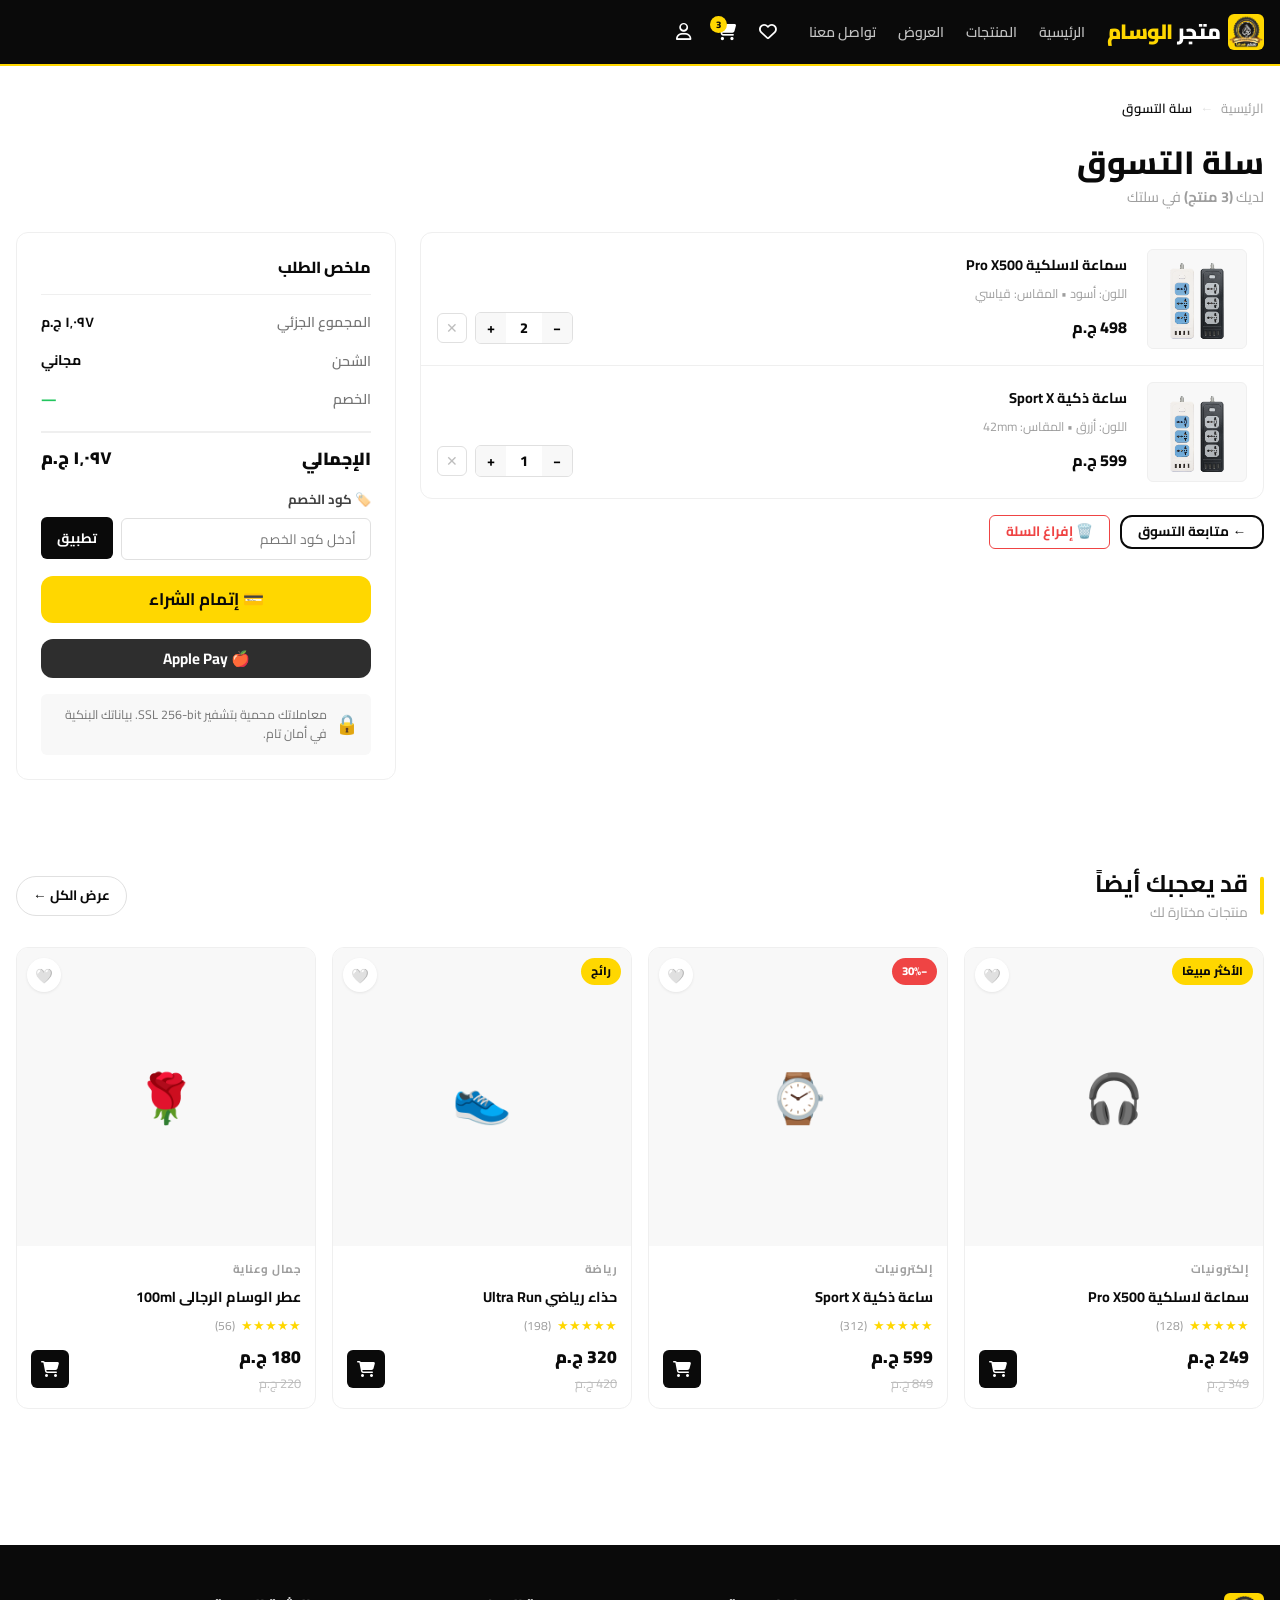
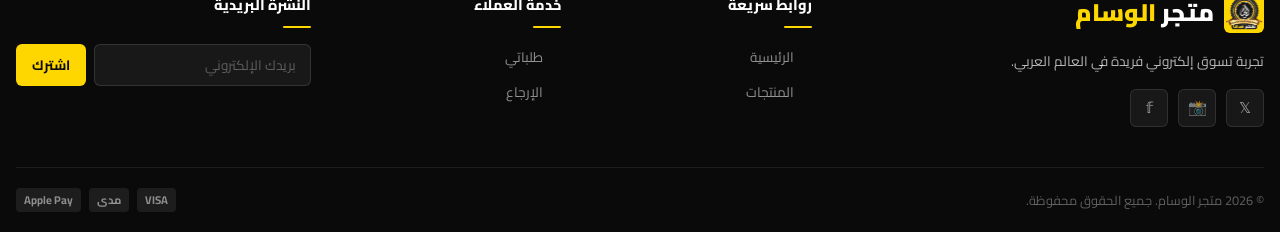
==== commit a60432f8: "update" ====
--- a/cart.html
+++ b/cart.html
@@ -34,14 +34,7 @@
           <a href="login.html" class="nav-icon-btn" aria-label="حسابي"><i class="far fa-user"></i></a>
         </div>
       </div>
-      <div class="navbar-row2">
-        <div class="navbar-search">
-          <div class="search-box">
-            <input type="search" placeholder="ابحث عن منتجات، ماركات..." aria-label="بحث في المتجر" readonly />
-            <button class="search-btn" aria-label="بحث"><i class="fas fa-search"></i></button>
-          </div>
-        </div>
-      </div>
+      
     </div>
   </nav>
 
--- a/css/style.css
+++ b/css/style.css
@@ -935,8 +935,8 @@
 }
 
 .cat-icon {
-  width: 200px;
-  height: 200px;
+  width: 135px;
+  height: 135px;
   background: var(--color-white);
   border-radius: var(--radius-md);
   display: flex;
